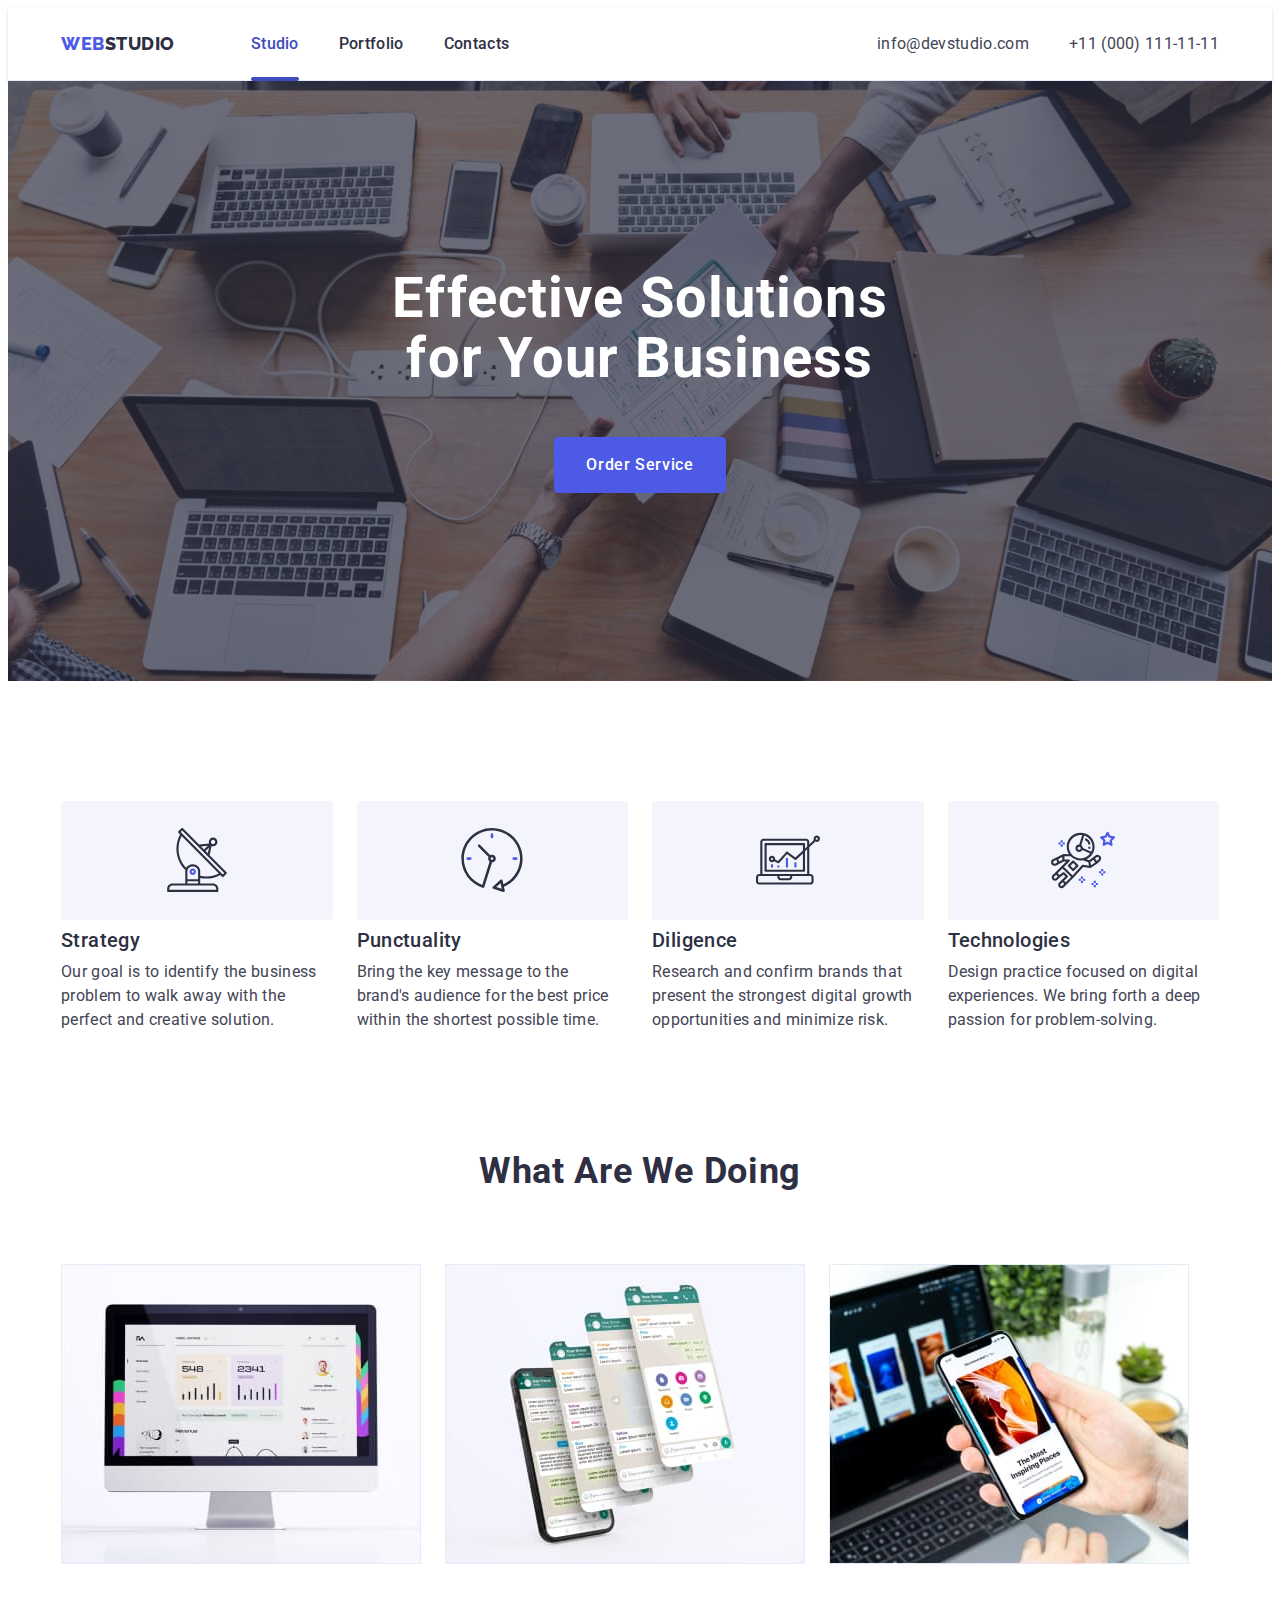
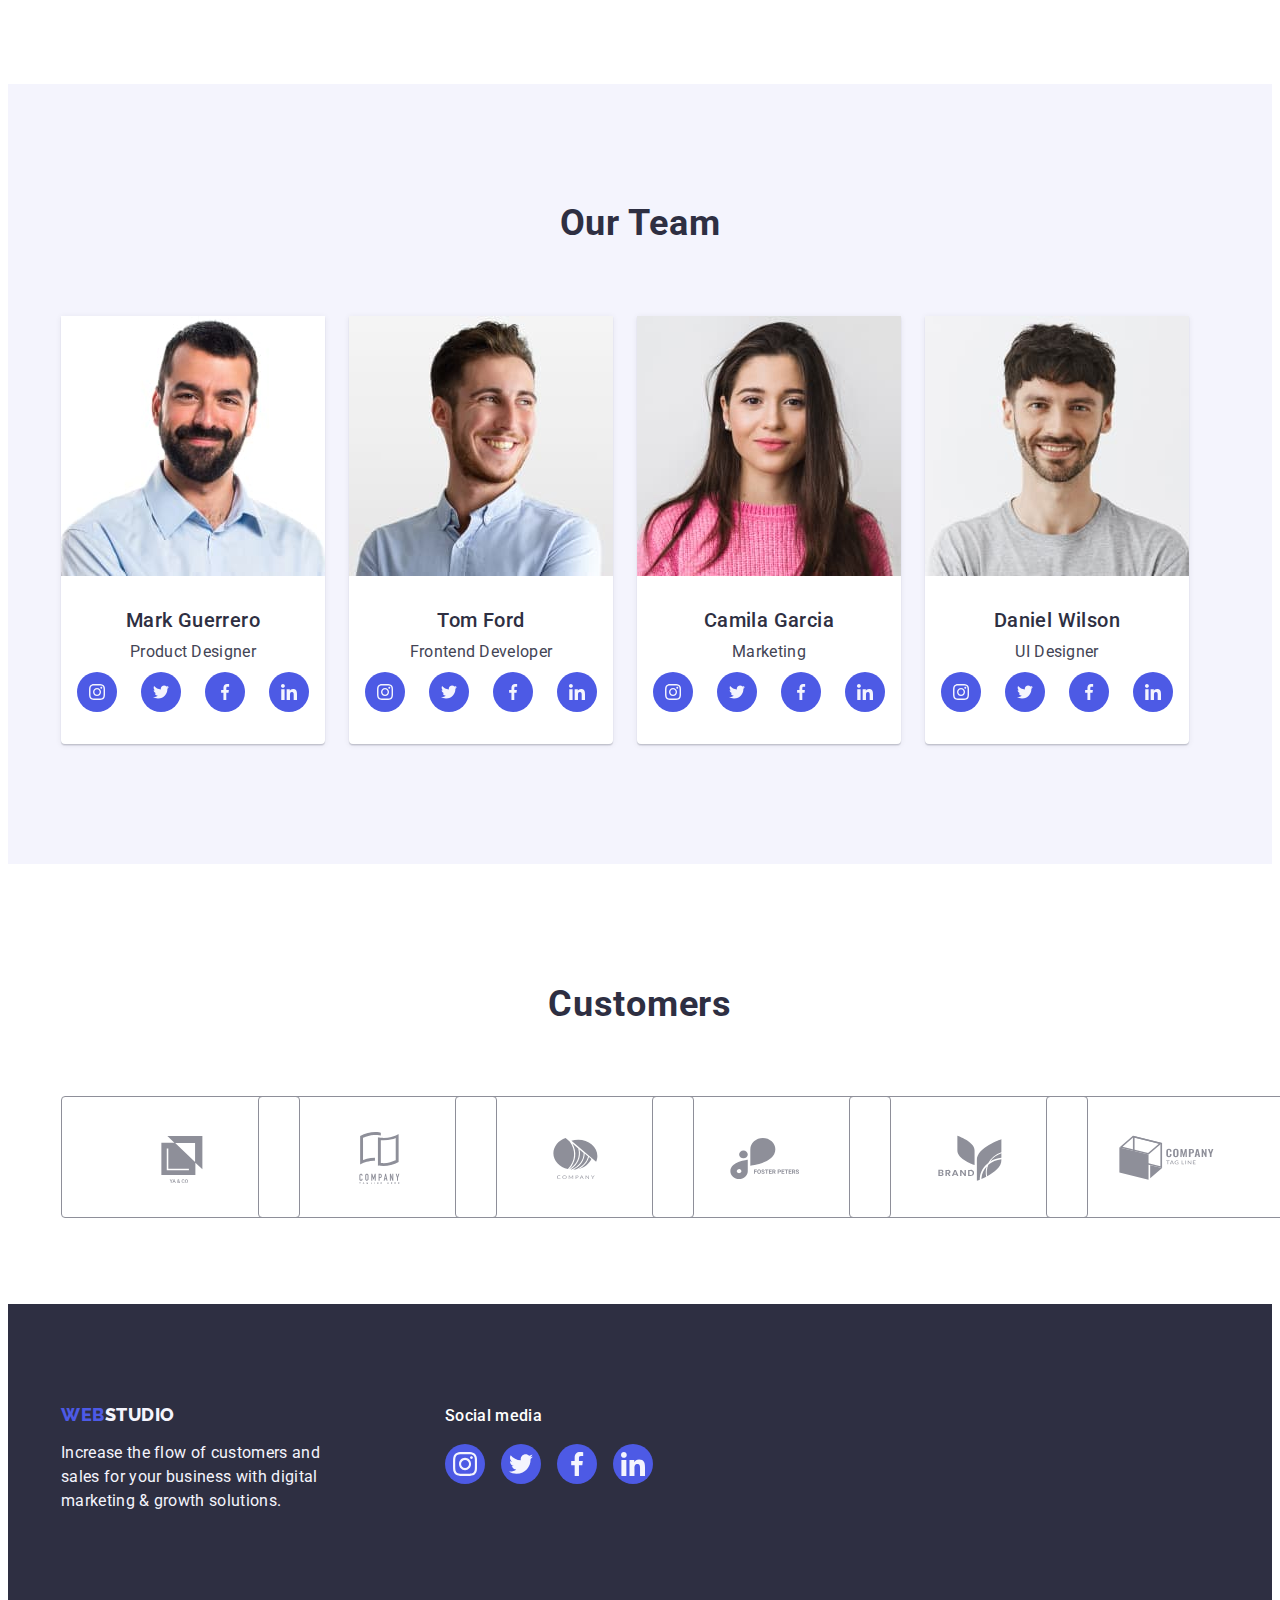
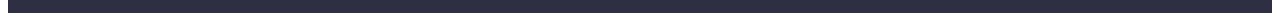
==== index.html @ fe05a77e "Initial commit" ====
<!DOCTYPE html>
<html lang="en">
  <head>
    <meta charset="UTF-8" />
    <meta http-equiv="X-UA-Compatible" content="IE=edge" />
    <meta name="viewport" content="width=device-width, initial-scale=1.0" />
    <title>WebStudio</title>
    <link rel="preconnect" href="https://fonts.googleapis.com" />
    <link rel="preconnect" href="https://fonts.gstatic.com" crossorigin />
    <link
      href="https://fonts.googleapis.com/css2?family=Raleway:wght@800&family=Roboto:wght@400;500;700;900&display=swap"
      rel="stylesheet"
    />
    <link
      rel="stylesheet"
      href="https://cdnjs.cloudflare.com/ajax/libs/modern-normalize/1.0.0/modern-normalize.min.css"
      integrity="sha512-ISS7cAi1PEhQ8jnbJpJZMd29NlhNj4AWYyLOSp2CE/CsHxTCu+r+t0D2yoJudVrd0/8fTVPUVDzY5Tvli75u/g=="
      crossorigin="anonymous"
    />
    <link rel="stylesheet" href="./css/styles.css" />
  </head>
  <body>
    <header class="header">
      <div class="header-nav container">
        <nav class="site-nav">
          <a href="./index.html" class="logo-header link">
            Web<span class="logo-tip">Studio</span>
          </a>
          <ul class="list-nav list">
            <li class="list-item">
              <a class="nav link active-link" href="./index.html">Studio</a>
            </li>
            <li class="list-item">
              <a class="nav link" href="./portfolio.html">Portfolio</a>
            </li>
            <li class="list-item">
              <a class="nav link" href="">Contacts</a>
            </li>
          </ul>
        </nav>
        <address class="address">
          <ul class="address-list list">
            <li class="address-item">
              <a class="address-contact link" href="mailto:info@devstudio.com">
                info@devstudio.com
              </a>
            </li>
            <li class="address-item">
              <a class="address-contact link" href="tel:+110001111111">
                +11 (000) 111-11-11
              </a>
            </li>
          </ul>
        </address>
      </div>
    </header>
    <main>
      <section class="section-main">
        <div class="backdrop is-hidden" data-modal>
          <div class="modal">
            <button type="button" class="modal-close button" data-modal-close>
              <svg class="close-picture" width="8" height="8">
                <use
                  href="./images/symbol-defs.svg#icon-close-black-18dp-2-1"
                ></use>
              </svg>
            </button>
          </div>
        </div>
        <div class="overlay">
          <div class="title-container container">
            <h1 class="title">Effective Solutions for Your Business</h1>
            <button class="button-order" type="button" data-modal-open>
              Order Service
            </button>
          </div>
        </div>
      </section>
      <section class="qualities-section">
        <div class="qualities-container container">
          <h2 class="visually-hidden">Our qualities</h2>
          <ul class="list-qualities list">
            <li class="qualities-item">
              <div class="qualities-picture">
                <svg class="qualities-icon" width="64" height="64">
                  <use href="./images/icons.svg.svg#icon-antenna-1"></use>
                </svg>
              </div>
              <h3 class="qualities-title">Strategy</h3>
              <p class="qualities-text">
                Our goal is to identify the business problem to walk away with
                the perfect and creative solution.
              </p>
            </li>
            <li class="qualities-item">
              <div class="qualities-picture">
                <svg class="qualities-icon" width="64" height="64">
                  <use href="./images/icons.svg.svg#icon-clock-1"></use>
                </svg>
              </div>
              <h3 class="qualities-title">Punctuality</h3>
              <p class="qualities-text">
                Bring the key message to the brand's audience for the best price
                within the shortest possible time.
              </p>
            </li>
            <li class="qualities-item">
              <div class="qualities-picture">
                <svg class="qualities-icon" width="64" height="64">
                  <use href="./images/icons.svg.svg#icon-diagram-1"></use>
                </svg>
              </div>
              <h3 class="qualities-title">Diligence</h3>
              <p class="qualities-text">
                Research and confirm brands that present the strongest digital
                growth opportunities and minimize risk.
              </p>
            </li>
            <li class="qualities-item">
              <div class="qualities-picture">
                <svg class="qualities-icon" width="64" height="64">
                  <use href="./images/icons.svg.svg#icon-astronaut-1"></use>
                </svg>
              </div>
              <h3 class="qualities-title">Technologies</h3>
              <p class="qualities-text">
                Design practice focused on digital experiences. We bring forth a
                deep passion for problem-solving.
              </p>
            </li>
          </ul>
        </div>
      </section>

      <section class="activities">
        <div class="activities-container container">
          <h2 class="title-activities">What are we doing</h2>
          <ul class="list-activities list">
            <li class="activities-item">
              <img
                class="picture-activities"
                src="./images/img1.jpg"
                alt="computer screen"
                width="360"
                height="300"
              />
            </li>
            <li class="activities-item">
              <img
                class="picture-activities"
                src="./images/img2.jpg"
                alt="phone screen"
                width="360"
                height="300"
              />
            </li>
            <li class="activities-item">
              <img
                class="picture-activities"
                src="./images/img3.jpg"
                alt="picture on phone and computer"
                width="360"
                height="300"
              />
            </li>
          </ul>
        </div>
      </section>

      <section class="section-team">
        <div class="team-container container">
          <h2 class="title-team">Our Team</h2>
          <ul class="team-list list">
            <li class="team-member">
              <img
                class="team-member-photo"
                src="./images/img.jpg"
                alt="team member photo"
                width="264"
                height="260"
              />
              <h3 class="team-member-name">Mark Guerrero</h3>
              <p class="team-member-profession">Product Designer</p>
              <ul class="social-network-list list">
                <li class="social-network-item">
                  <a class="social-network-link link" href="">
                    <svg class="social-network-icon" width="16" height="16">
                      <use href="./images/icons.svg.svg#icon-instagram-2"></use>
                    </svg>
                  </a>
                </li>
                <li class="social-network-item">
                  <a class="social-network-link link" href="">
                    <svg class="social-network-icon" width="16" height="16">
                      <use href="./images/icons.svg.svg#icon-twitter-1"></use>
                    </svg>
                  </a>
                </li>
                <li class="social-network-item">
                  <a class="social-network-link link" href="">
                    <svg class="social-network-icon" width="16" height="16">
                      <use href="./images/icons.svg.svg#icon-facebook-1"></use>
                    </svg>
                  </a>
                </li>
                <li class="social-network-item">
                  <a class="social-network-link link" href="">
                    <svg class="social-network-icon" width="16" height="16">
                      <use href="./images/icons.svg.svg#icon-linkedin-1"></use>
                    </svg>
                  </a>
                </li>
              </ul>
            </li>
            <li class="team-member">
              <img
                class="team-member-photo"
                src="./images/imgn.jpg"
                alt="team member photo2"
                width="264"
                height="260"
              />
              <h3 class="team-member-name">Tom Ford</h3>
              <p class="team-member-profession">Frontend Developer</p>
              <ul class="social-network-list list">
                <li class="social-network-item">
                  <a class="social-network-link link" href="">
                    <svg class="social-network-icon" width="16" height="16">
                      <use href="./images/icons.svg.svg#icon-instagram-2"></use>
                    </svg>
                  </a>
                </li>
                <li class="social-network-item">
                  <a class="social-network-link link" href="">
                    <svg class="social-network-icon" width="16" height="16">
                      <use href="./images/icons.svg.svg#icon-twitter-1"></use>
                    </svg>
                  </a>
                </li>
                <li class="social-network-item">
                  <a class="social-network-link link" href="">
                    <svg class="social-network-icon" width="16" height="16">
                      <use href="./images/icons.svg.svg#icon-facebook-1"></use>
                    </svg>
                  </a>
                </li>
                <li class="social-network-item">
                  <a class="social-network-link link" href="">
                    <svg class="social-network-icon" width="16" height="16">
                      <use href="./images/icons.svg.svg#icon-linkedin-1"></use>
                    </svg>
                  </a>
                </li>
              </ul>
            </li>
            <li class="team-member">
              <img
                class="team-member-photo"
                src="./images/imgk.jpg"
                alt="team member photo3"
                width="264"
                height="260"
              />
              <h3 class="team-member-name">Camila Garcia</h3>
              <p class="team-member-profession">Marketing</p>
              <ul class="social-network-list list">
                <li class="social-network-item">
                  <a class="social-network-link link" href="">
                    <svg class="social-network-icon" width="16" height="16">
                      <use href="./images/icons.svg.svg#icon-instagram-2"></use>
                    </svg>
                  </a>
                </li>
                <li class="social-network-item">
                  <a class="social-network-link link" href="">
                    <svg class="social-network-icon" width="16" height="16">
                      <use href="./images/icons.svg.svg#icon-twitter-1"></use>
                    </svg>
                  </a>
                </li>
                <li class="social-network-item">
                  <a class="social-network-link link" href="">
                    <svg class="social-network-icon" width="16" height="16">
                      <use href="./images/icons.svg.svg#icon-facebook-1"></use>
                    </svg>
                  </a>
                </li>
                <li class="social-network-item">
                  <a class="social-network-link link" href="">
                    <svg class="social-network-icon" width="16" height="16">
                      <use href="./images/icons.svg.svg#icon-linkedin-1"></use>
                    </svg>
                  </a>
                </li>
              </ul>
            </li>
            <li class="team-member">
              <img
                class="team-member-photo"
                src="./images/imgj.jpg"
                alt="team member photo4"
                width="264"
                height="260"
              />
              <h3 class="team-member-name">Daniel Wilson</h3>
              <p class="team-member-profession">UI Designer</p>
              <ul class="social-network-list list">
                <li class="social-network-item">
                  <a class="social-network-link link" href="">
                    <svg class="social-network-icon" width="16" height="16">
                      <use href="./images/icons.svg.svg#icon-instagram-2"></use>
                    </svg>
                  </a>
                </li>
                <li class="social-network-item">
                  <a class="social-network-link link" href="">
                    <svg class="social-network-icon" width="16" height="16">
                      <use href="./images/icons.svg.svg#icon-twitter-1"></use>
                    </svg>
                  </a>
                </li>
                <li class="social-network-item">
                  <a class="social-network-link link" href="">
                    <svg class="social-network-icon" width="16" height="16">
                      <use href="./images/icons.svg.svg#icon-facebook-1"></use>
                    </svg>
                  </a>
                </li>
                <li class="social-network-item">
                  <a class="social-network-link link" href="">
                    <svg class="social-network-icon" width="16" height="16">
                      <use href="./images/icons.svg.svg#icon-linkedin-1"></use>
                    </svg>
                  </a>
                </li>
              </ul>
            </li>
          </ul>
        </div>
      </section>
      <section class="customers">
        <div class="container">
          <h2 class="title-customers">Customers</h2>
          <ul class="customers-list list">
            <li class="customers-item">
              <a class="customers-link link" href="">
                <svg class="customers-icon" width="104" height="56">
                  <use href="./images/icons.svg.svg#icon-company1"></use>
                </svg>
              </a>
            </li>
            <li class="customers-item">
              <a class="customers-link link" href="">
                <svg class="customers-icon" width="104" height="56">
                  <use href="./images/icons.svg.svg#icon-company2"></use>
                </svg>
              </a>
            </li>
            <li class="customers-item">
              <a class="customers-link link" href="">
                <svg class="customers-icon" width="104" height="56">
                  <use href="./images/icons.svg.svg#icon-company3"></use>
                </svg>
              </a>
            </li>
            <li class="customers-item">
              <a class="customers-link link" href="">
                <svg class="customers-icon" width="104" height="56">
                  <use href="./images/icons.svg.svg#icon-company4"></use>
                </svg>
              </a>
            </li>
            <li class="customers-item">
              <a class="customers-link link" href="">
                <svg class="customers-icon" width="104" height="56">
                  <use href="./images/icons.svg.svg#icon-company5"></use>
                </svg>
              </a>
            </li>
            <li class="customers-item">
              <a class="customers-link link" href="">
                <svg class="customers-icon" width="104" height="56">
                  <use href="./images/icons.svg.svg#icon-company6"></use>
                </svg>
              </a>
            </li>
          </ul>
        </div>
      </section>
    </main>

    <footer class="footer">
      <div class="footer-container container">
        <div class="footer-logo">
          <a href="./index.html" class="logo-mfooter link">
            Web<span class="logo-footer">Studio</span>
          </a>
          <p class="footer-text">
            Increase the flow of customers and sales for your business with
            digital marketing & growth solutions.
          </p>
        </div>
        <div class="soc-net-footer">
          <p class="title-footer">Social media</p>
          <ul class="footer-list list">
            <li class="footer-item">
              <a class="footer-link link" href="">
                <svg class="footer-icon" width="24" height="24">
                  <use href="./images/icons.svg.svg#icon-instagram-2"></use>
                </svg>
              </a>
            </li>
            <li class="footer-item">
              <a class="footer-link link" href="">
                <svg class="footer-icon" width="24" height="24">
                  <use href="./images/icons.svg.svg#icon-twitter-1"></use>
                </svg>
              </a>
            </li>
            <li class="footer-item">
              <a class="footer-link link" href="">
                <svg class="footer-icon" width="24" height="24">
                  <use href="./images/icons.svg.svg#icon-facebook-1"></use>
                </svg>
              </a>
            </li>
            <li class="footer-item">
              <a class="footer-link link" href="">
                <svg class="footer-icon" width="24" height="24">
                  <use href="./images/icons.svg.svg#icon-linkedin-1"></use>
                </svg>
              </a>
            </li>
          </ul>
        </div>
      </div>
    </footer>
    <script src="./modal.js"></script>
  </body>
</html>
---- css/styles.css ----
:root {
  --color-body: #434455;
  --brand-color: #ffffff;
  --color-logo: #4d5ae5;
  --color-text: #2e2f42;
  --color-contacts: #434455;
  --color-btn: #f4f4fd;
}
body {
  font-family: "Roboto", sans-serif;
  background-color: var(--brand-color);
  color: var(--color-body);
}

h1,
h2,
h3,
h4,
h5,
h6,
p {
  margin: 0;
}

ul {
  margin: 0;
  padding: 0;
}

.list {
  list-style: none;
}

.link {
  text-decoration: none;
}

.item {
  list-style: none;
  text-decoration: none;
}

img {
  display: block;
  max-width: 100%;
  height: auto;
}

button {
  cursor: pointer;
  border: none;
}

.container {
  max-width: 1158px;
  padding: 0 15px;
  margin: 0 auto;
}

.visually-hidden {
  position: absolute;
  width: 1px;
  height: 1px;
  margin: -1px;
  border: 0;
  padding: 0;

  white-space: nowrap;
  clip-path: inset(100%);
  clip: rect(0 0 0 0);
  overflow: hidden;
}

/* header */

header {
  border-bottom: 1px solid #e7e9fc;
  background: #ffffff;
  box-shadow: 0px 2px 1px rgba(46, 47, 66, 0.08),
    0px 1px 1px rgba(46, 47, 66, 0.16), 0px 1px 6px rgba(46, 47, 66, 0.08);
}

.header-nav {
  display: flex;
  align-items: center;
}
.site-nav {
  display: flex;
}

/* logo */
.logo-header {
  font-family: "Raleway", sans-serif;
  font-style: normal;
  font-weight: 800;
  font-size: 18px;
  line-height: 1.33;
  letter-spacing: 0.03em;
  text-transform: uppercase;
  color: var(--color-logo);
  padding: 24px 0;
  margin-right: 76px;
}

.logo-tip {
  color: var(--color-text);
}

/* navigation */

.list-nav .link {
  font-weight: 500;
  font-size: 16px;
  line-height: 1.5;
  letter-spacing: 0.02em;
}
.list-nav {
  display: flex;
  gap: 40px;
  transition: color 2500ms cubic-bezier(0.4, 0, 0.2, 1);
}

.list-nav .link {
  display: block;
  color: var(--color-text);
  padding-top: 24px;
  padding-bottom: 24px;
  position: relative;
  transition: color 250ms cubic-bezier(0.4, 0, 0.2, 1);
}

.list-nav .active-link {
  color: #404bbf;
}

.active-link::after {
  content: "";
  width: 100%;
  height: 4px;
  background-color: #404bbf;
  display: block;
  position: absolute;
  bottom: -1px;
  border-radius: 2px;
}

/* address */

.address-list {
  display: flex;
  gap: 0 40px;
}

.list-nav .link:hover,
.list-nav .link:focus {
  color: #404bbf;
}

.address-list .link:hover,
.address-list .link:focus {
  color: #404bbf;
}

.address {
  font-style: normal;
  margin-left: auto;
}

.address-contact {
  padding-top: 24px;
  padding-bottom: 24px;
}

.address-list .link {
  display: block;
  line-height: 1.5;
  letter-spacing: 0.02em;
  font-style: normal;
  font-weight: 400;
  font-size: 16px;
  color: var(--color-contacts);
  transition: color 250ms cubic-bezier(0.4, 0, 0.2, 1);
}

/* first section */

.section-main {
  max-width: 1400px;
  background-image: linear-gradient(
      to right,
      rgba(46, 47, 66, 0.7),
      rgba(46, 47, 66, 0.7)
    ),
    url(../images/people-office\ 1.jpg);
  background-size: cover;
  margin: 0 auto;
  background-repeat: no-repeat;
  background-position: center;
  background-color: var(--color-text);
  text-align: center;
  padding-top: 188px;
  padding-bottom: 188px;
}

.section-main .title {
  font-weight: 700;
  font-size: 56px;
  font-family: "Roboto", sans-serif;
  line-height: 1.07;
  text-align: center;
  letter-spacing: 0.02em;
  color: var(--brand-color);
  margin-bottom: 48px;
  width: 496px;
  margin-left: auto;
  margin-right: auto;
}
.button-order {
  background-color: var(--color-logo);
  font-family: "Roboto", sans-serif;
  font-style: normal;
  font-weight: 500;
  font-size: 16px;
  line-height: 1.5;
  letter-spacing: 0.04em;
  color: var(--brand-color);
  cursor: pointer;

  padding: 16px 32px;
  border-radius: 4px;
  transition: background-color 250ms cubic-bezier(0.4, 0, 0.2, 1);
}

.button-order:hover,
.button-order:focus {
  background-color: #404bbf;
}

/* second section */

.qualities-section {
  padding-top: 120px;
  padding-bottom: 120px;
  margin-left: auto;
  margin-right: auto;
}

.list-qualities {
  display: flex;
  justify-content: center;
  column-gap: 24px;
}

.qualities-item {
  color: var(--color-text);
  font-weight: 500;
  font-size: 20px;
  line-height: 1.2;
  flex-basis: calc((100% - 72px) / 4);
}

.qualities-picture {
  height: 119px;
  margin-bottom: 8px;
  background-color: #f4f4fd;
  border-radius: 4px;
  display: flex;
  align-items: center;
  justify-content: center;
}

.qualities-item .qualities-title {
  letter-spacing: 0.02em;
  color: var(--color-text);
  margin-bottom: 8px;
  font-weight: 500;
  font-size: 20px;
  line-height: 1.2;
}

.qualities-item .qualities-text {
  line-height: 1.5;
  font-family: "Roboto";
  font-style: normal;
  font-weight: 400;
  font-size: 16px;
  max-width: 264px;
  letter-spacing: 0.02em;
  color: var(--color-body);
}

/* third section */

.activities {
  padding-bottom: 120px;
}

.activities .title-activities {
  font-weight: 700;
  font-size: 36px;
  line-height: 1.11;
  text-align: center;
  letter-spacing: 0.02em;
  text-transform: capitalize;
  color: var(--color-text);
  margin-bottom: 72px;
}

.list-activities {
  display: flex;
  flex-direction: row;
  gap: 24px;
  align-items: flex-start;
}

/* fourth section */

.team-list {
  display: flex;
  flex-direction: row;
  gap: 24px;
  align-items: flex-start;
  padding: 0;
}

.section-team {
  background-color: #f4f4fd;
  padding-bottom: 120px;
  padding-top: 120px;
}
.section-team .title-team {
  font-size: 36px;
  line-height: 1.11;
  text-align: center;
  letter-spacing: 0.02em;
  text-transform: capitalize;
  color: var(--color-text);
  margin-bottom: 72px;
}

.team-member {
  background-color: #ffffff;
  padding-bottom: 32px;
  border-radius: 0px 0px 4px 4px;
  box-shadow: 0px 1px 6px rgba(46, 47, 66, 0.08),
    0px 1px 1px rgba(46, 47, 66, 0.16), 0px 2px 1px rgba(46, 47, 66, 0.08);
}

.team-member .team-member-name {
  font-weight: 500;
  font-size: 20px;
  line-height: 1.2;
  letter-spacing: 0.02em;
  color: var(--color-text);
  margin-top: 32px;
  text-align: center;
}
.team-member .team-member-profession {
  line-height: 1.5;
  letter-spacing: 0.02em;
  color: var(--color-contacts);
  margin-top: 8px;
  margin-bottom: 8px;
  text-align: center;
}

.social-network-list {
  display: flex;
  justify-content: center;
  gap: 24px;
}

.social-network-item {
  width: 40px;
  height: 40px;
}

.social-network-link {
  width: 100%;
  height: 100%;
  border-radius: 50%;
  background-color: #4d5ae5;
  display: flex;
  align-items: center;
  justify-content: center;
  transition: background-color 250ms cubic-bezier(0.4, 0, 0.2, 1);
}

.social-network-link:hover {
  background: #404bbf;
}

.social-network-link:focus {
  background: #404bbf;
}

.social-network-icon {
  fill: #f4f4fd;
}

/* section customers */

.customers {
  padding-top: 120px;
  padding-bottom: 120px;
}

.title-customers {
  font-family: "Roboto";
  font-style: normal;
  font-weight: 700;
  font-size: 36px;
  line-height: 40px;
  text-align: center;
  letter-spacing: 0.02em;
  text-transform: capitalize;
  color: var(--color-text);
  margin-bottom: 72px;
}

.customers-list {
  display: flex;
  align-items: center;
  justify-content: center;
  gap: 24px;
}

.customers-item {
  width: calc((100% - 120px) / 6);
  height: 88px;
}

.customers-icon {
  fill: #8e8f99;
  display: block;
  transition: fill 250ms cubic-bezier(0.4, 0, 0.2, 1);
}

.customers-link {
  width: 100%;
  height: 100%;
  display: flex;
  justify-content: center;
  align-items: center;
  border: 1px solid #8e8f99;
  border-radius: 4px;
  padding: 16px 32px;
  transition: border-color 250ms cubic-bezier(0.4, 0, 0.2, 1);
}

.customers-link:hover {
  border-color: #404bbf;
}

.customers-link:focus {
  border-color: #404bbf;
}

.customers-link:hover .customers-icon {
  fill: #404bbf;
}

.customers-link:focus .customers-icon {
  fill: #404bbf;
}

/* footer */

.footer-container {
  display: flex;
  justify-content: left;
  align-items: baseline;
  gap: 120px;
}

.footer-logo {
  display: flex;
  flex-direction: column;
}

.footer {
  background-color: var(--color-text);
  padding-top: 100px;
  padding-bottom: 100px;
}

.footer-text {
  font-family: "Roboto";
  font-style: normal;
  font-size: 16px;
  font-weight: 400;
  line-height: 1.5;
  letter-spacing: 0.02em;
  max-width: 264px;
  margin-top: 16px;
  color: var(--color-btn);
}

.logo-footer {
  color: #f4f4fd;
}

.logo-mfooter {
  max-width: 44px;
  font-family: "Raleway";
  font-style: normal;
  font-weight: 800;
  font-size: 18px;
  line-height: 21px;
  letter-spacing: 0.03em;
  text-transform: uppercase;
  color: #4d5ae5;
}

.title-footer {
  font-family: "Roboto";
  font-style: normal;
  font-weight: 500;
  font-size: 16px;
  line-height: 24px;
  letter-spacing: 0.02em;
  color: #ffffff;
  margin-bottom: 16px;
  margin-right: auto;
}

.footer-list {
  display: flex;
  justify-content: left;
  gap: 16px;
}

.footer-link {
  width: 100%;
  height: 100%;
  border-radius: 50%;
  background-color: #4d5ae5;
  display: flex;
  align-items: center;
  justify-content: center;
  transition: background-color 250ms cubic-bezier(0.4, 0, 0.2, 1);
}

.footer-link:hover {
  background: #31d0aa;
}

.footer-link:focus {
  background: #31d0aa;
}

.footer-item {
  width: 40px;
  height: 40px;
}

.footer-icon {
  fill: #f4f4fd;
}

/* portfolio */

.portfolio-section {
  padding-top: 96px;
  padding-bottom: 120px;
}

.button-filt {
  font-family: inherit;
  font-weight: 500;
  font-size: 16px;
  line-height: 1.5;
  letter-spacing: 0.04em;
  color: #4d5ae5;
  background-color: #f4f4fd;
  cursor: pointer;
  border: 1px solid #e7e9fc;
  border-radius: 4px;
  transition: background-color 250ms cubic-bezier(0.4, 0, 0.2, 1),
    color 250ms cubic-bezier(0.4, 0, 0.2, 1),
    box-shadow 250ms cubic-bezier(0.4, 0, 0.2, 1),
    border-radius 250ms cubic-bezier(0.4, 0, 0.2, 1),
    border-color 250ms cubic-bezier(0.4, 0, 0.2, 1);
}

.button-filt:hover,
.button-filt:focus {
  background-color: #404bbf;
  color: #ffffff;
  box-shadow: 0px 3px 1px rgba(0, 0, 0, 0.1), 0px 2px 1px rgba(0, 0, 0, 0.08),
    0px 2px 2px rgba(0, 0, 0, 0.12);
  border-radius: 4px;
  border-color: transparent;
}

.portfolio-item {
  width: calc((100% - 48px) / 3);
}

.picture-link {
  display: block;
  transition: box-shadow 250ms cubic-bezier(0.4, 0, 0.2, 1);
}

.picture-link:hover {
  box-shadow: 0px 1px 6px rgba(46, 47, 66, 0.08),
    0px 1px 1px rgba(46, 47, 66, 0.16), 0px 2px 1px rgba(46, 47, 66, 0.08);
}

.title-portfolio {
  font-weight: 500;
  font-size: 20px;
  line-height: 1.2;
  letter-spacing: 0.02em;
  margin-bottom: 8px;
  color: var(--color-text);
}

.portfolio-text-filter {
  font-size: 16px;
  line-height: 1.5;
  letter-spacing: 0.02em;
  color: var(--color-body);
}

.list-filters {
  display: flex;
  justify-content: center;
  gap: 24px;
  margin-bottom: 72px;
}

.button-filt {
  padding: 12px 24px;
}

.list-portfolio {
  position: relative;
  display: flex;
  flex-wrap: wrap;
  gap: 48px 24px;
}

.portfolio-description {
  border: 1px solid #e7e9fc;
  border-top: none;
  padding: 32px 0;
  padding-left: 16px;
}

.thumb {
  position: relative;
  overflow: hidden;
}

.text-card {
  position: absolute;
  top: 0;
  font-size: 16px;
  line-height: 1.5;
  letter-spacing: 0.02em;
  color: #f4f4fd;
  background-color: #4d5ae5;
  height: 100%;
  width: 100%;
  padding: 40px 32px 0 32px;
  transform: translateY(100%);
  transition: transform 250ms cubic-bezier(0.4, 0, 0.2, 1);
}

.picture-link:hover .text-card,
.picture-link:focus .text-card {
  transform: translateY(0);
}

/* modal */

.backdrop {
  position: fixed;
  top: 0;
  left: 0;
  width: 100%;
  height: 100%;
  background: rgba(46, 47, 66, 0.4);
  opacity: 1;
  transition: opacity 250ms cubic-bezier(0.4, 0, 0.2, 1),
    visibility 250ms cubic-bezier(0.4, 0, 0.2, 1);
}

.backdrop.is-hidden {
  opacity: 0;
  pointer-events: none;
  visibility: hidden;
}

.backdrop.is-hidden .modal {
  transform: translate(-50%, -50%) scale(0.9);
}

.modal {
  position: absolute;
  top: 50%;
  left: 50%;
  min-width: 408px;
  min-height: 576px;
  background: #fcfcfc;
  box-shadow: 0px 1px 1px rgba(0, 0, 0, 0.14), 0px 1px 3px rgba(0, 0, 0, 0.12),
    0px 2px 1px rgba(0, 0, 0, 0.2);
  border-radius: 4px;
  transform: translate(-50%, -50%) scale(1);
  transition: translate 250ms cubic-bezier(0.4, 0, 0.2, 1);
}

.modal-close {
  display: flex;
  margin-left: auto;
  margin-right: 24px;
  margin-top: 24px;
  border-radius: 50%;
  border: 1px solid rgba(0, 0, 0, 0.1);
  width: 24px;
  height: 24px;
  background-color: #e7e9fc;
  justify-content: center;
  align-items: center;
  transition: background-color 250ms cubic-bezier(0.4, 0, 0.2, 1),
    fill 250ms cubic-bezier(0.4, 0, 0.2, 1);
}

.close-picture {
  width: 24px;
  height: 24px;
}

.modal-close:hover,
.modal-close:focus {
  background-color: #404bbf;
  fill: #ffffff;
}
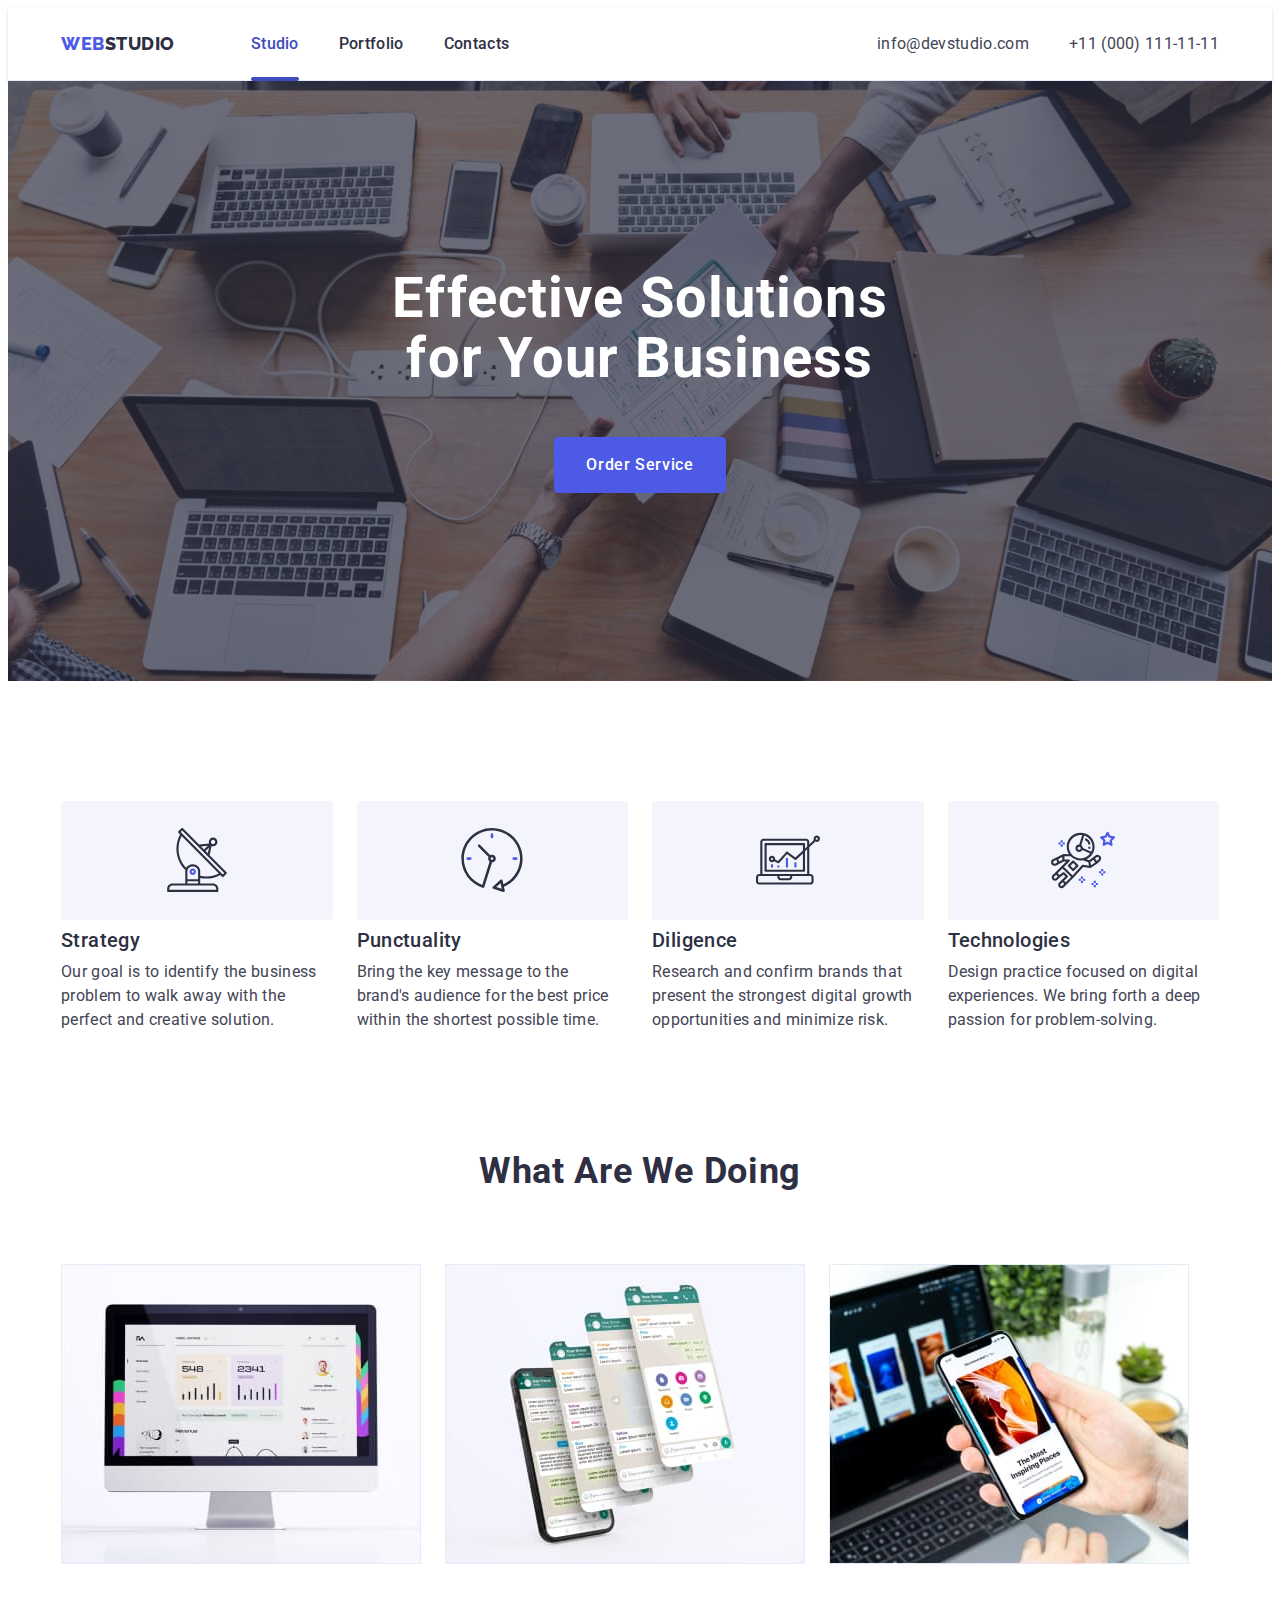
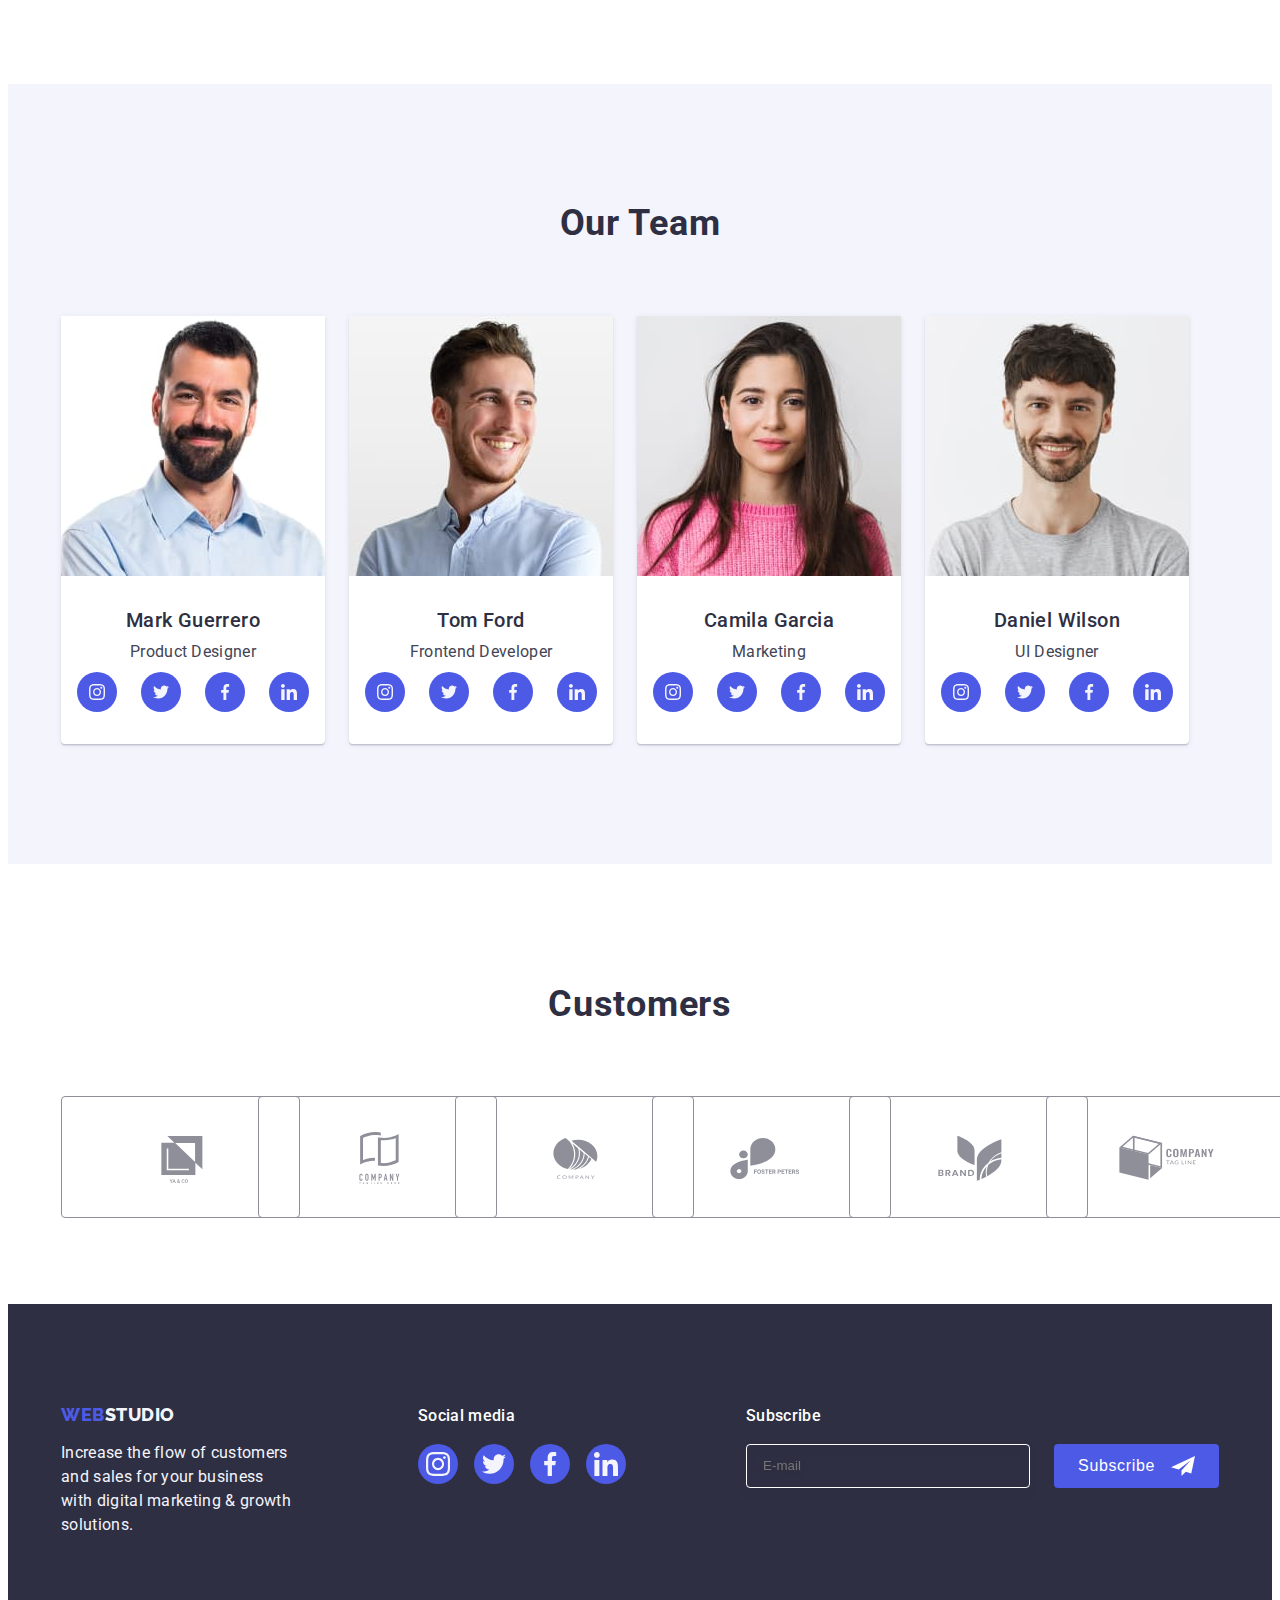
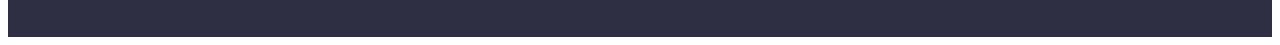
==== commit d3c1ba1a: "footer-form" ====
--- a/index.html
+++ b/index.html
@@ -433,6 +433,28 @@
             </li>
           </ul>
         </div>
+        <form action="" class="subscribe-form">
+          <label for="email"></label>
+          <p class="subscribe-title">Subscribe</p>
+          <div class="subscribe-container">
+            <input
+              id="email"
+              type="email"
+              name="email"
+              placeholder="E-mail"
+              class="subscribe-email"
+              required
+            />
+            <button type="submit" class="subscribe-button">
+              <span class="subscribe-button-text">
+                Subscribe
+                <svg class="email-icon-subscribe" width="24" height="24">
+                  <use href="./images/icons.svg.svg#icon-Frame-3"></use>
+                </svg>
+              </span>
+            </button>
+          </div>
+        </form>
       </div>
     </footer>
     <script src="./modal.js"></script>
--- a/css/styles.css
+++ b/css/styles.css
@@ -558,6 +558,59 @@
   fill: #f4f4fd;
 }
 
+.subscribe-container {
+  display: flex;
+}
+
+.subscribe-title {
+  font-style: normal;
+  font-weight: 500;
+  font-size: 16px;
+  line-height: 1.5;
+  letter-spacing: 0.02em;
+  color: #ffffff;
+  padding-bottom: 16px;
+}
+
+.subscribe-email {
+  background-color: transparent;
+  width: 264px;
+  height: 40px;
+  padding-left: 16px;
+  color: #ffffff;
+  border: 1px solid #ffffff;
+  filter: drop-shadow(0px 4px 4px rgba(0, 0, 0, 0.15));
+  border-radius: 4px;
+  margin-right: 24px;
+}
+
+.subscribe-button {
+  background: #4d5ae5;
+  border-radius: 4px;
+  padding: 8px 24px;
+  border: none;
+  box-shadow: none;
+  transition-property: background-color;
+  transition-duration: 250ms;
+  transition-timing-function: cubic-bezier(0.4, 0, 0.2, 1);
+}
+
+.subscribe-button-text {
+  font-style: normal;
+  font-weight: 500;
+  font-size: 16px;
+  line-height: 24px;
+  display: flex;
+  align-items: center;
+  text-align: center;
+  letter-spacing: 0.04em;
+  color: #ffffff;
+}
+
+.email-icon-subscribe {
+  margin-left: 16px;
+}
+
 /* portfolio */
 
 .portfolio-section {
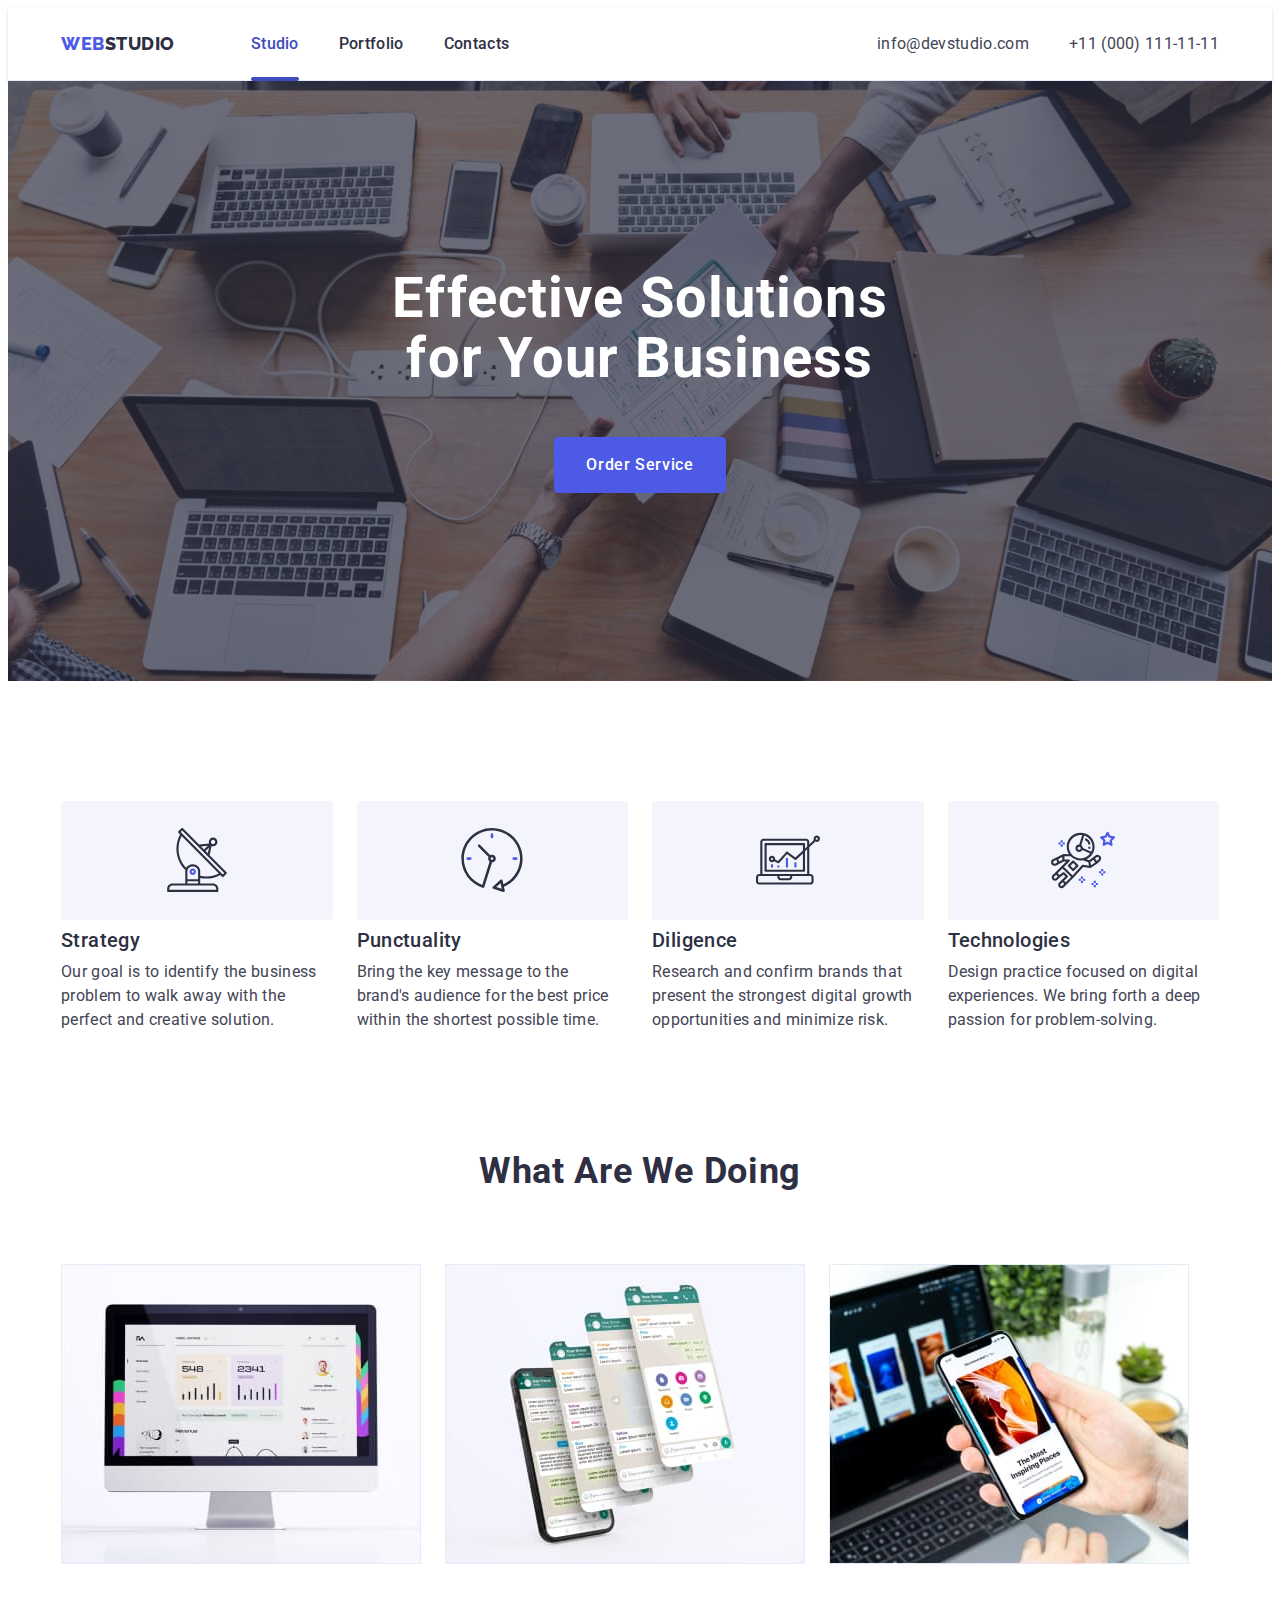
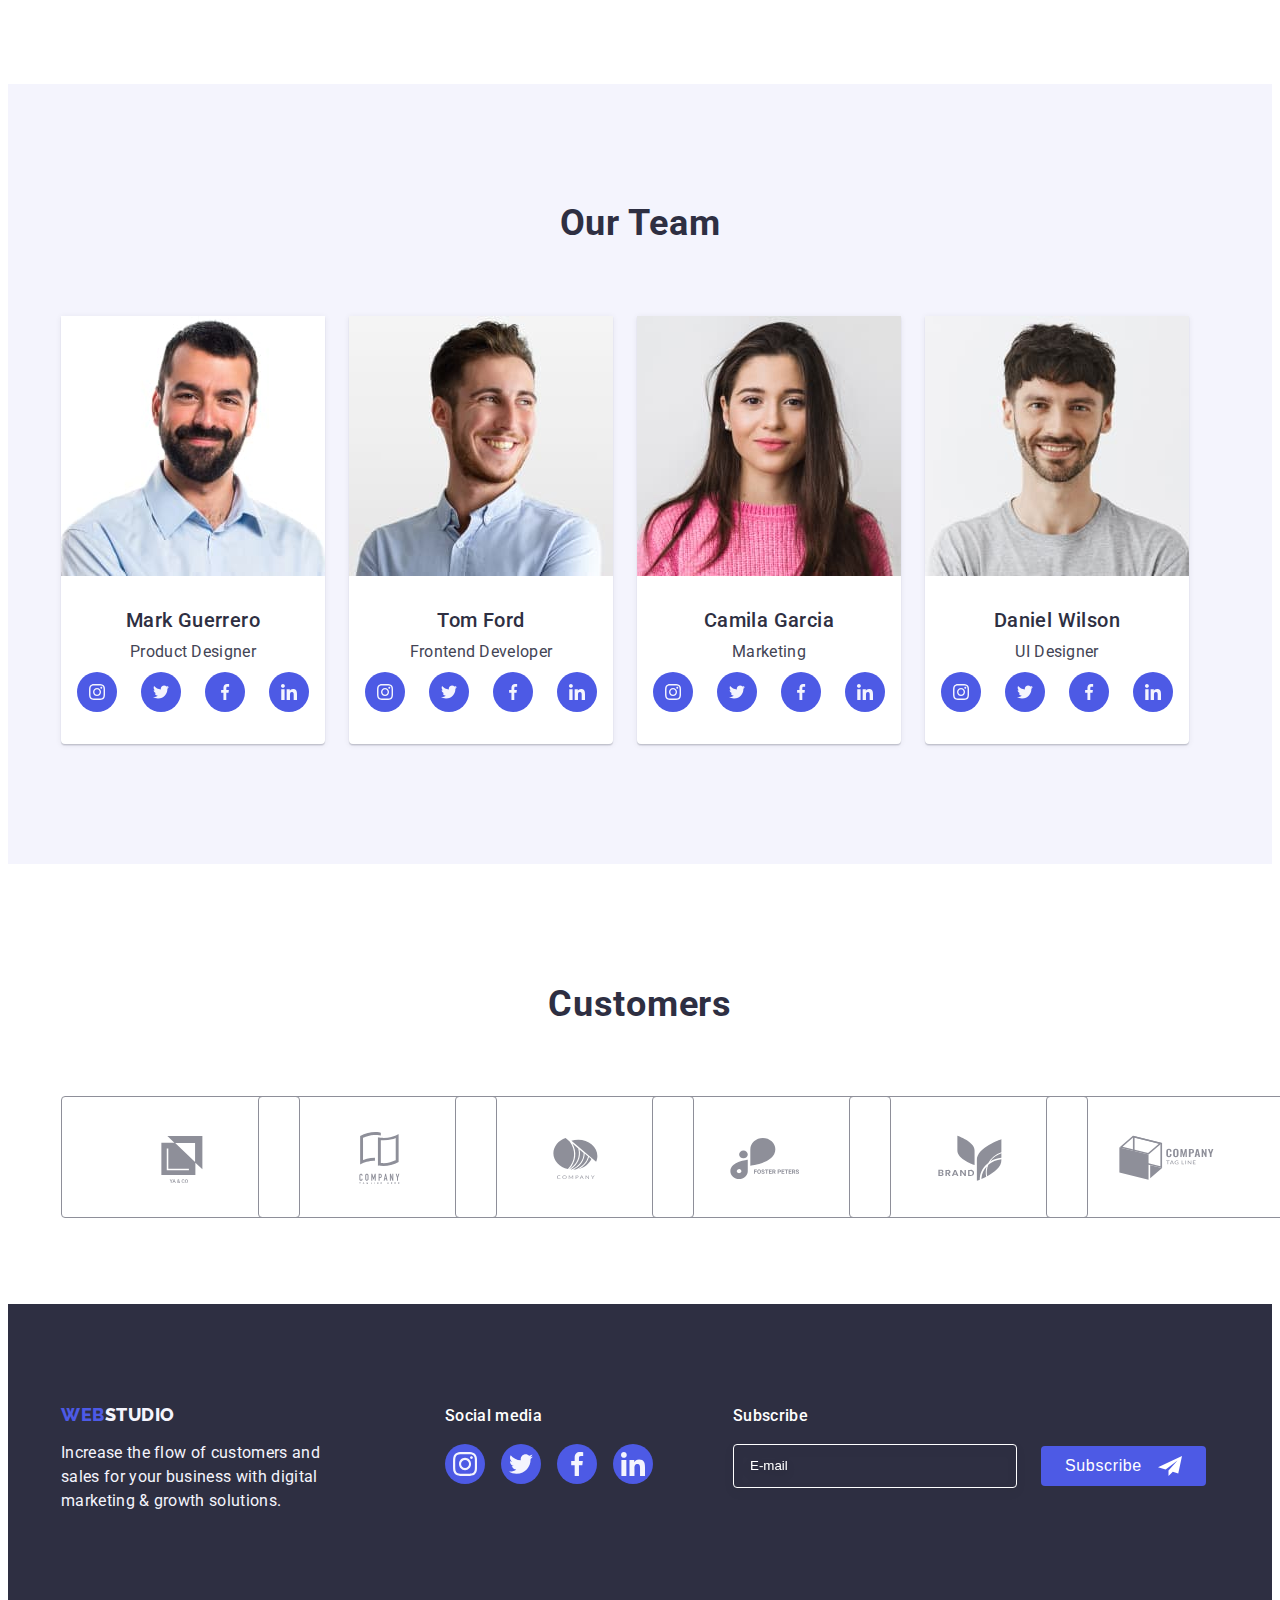
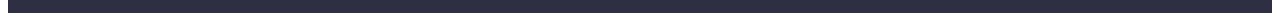
==== commit 08420b14: "lsfvnj" ====
--- a/index.html
+++ b/index.html
@@ -65,6 +65,94 @@
                 ></use>
               </svg>
             </button>
+            <p class="modal-title">
+              Leave your contacts and we will call you back
+            </p>
+            <form class="modal-form" action="#">
+              <label class="modal-label" for="name">
+                <span class="modal-span">Name</span>
+              </label>
+              <div class="input-wrap">
+                <input
+                  type="text"
+                  name="user-name"
+                  id="name"
+                  placeholder=""
+                  class="modal-input"
+                  required
+                />
+                <svg class="modal-icon" width="18" height="24">
+                  <use
+                    href="./images/icons.svg.svg#icon-person-black-18dp-1"
+                  ></use>
+                </svg>
+              </div>
+              <label class="modal-label" for="user-phone">
+                <span class="modal-span">Phone</span>
+              </label>
+              <div class="input-wrap">
+                <input
+                  type="tel"
+                  name="phone"
+                  id="user-phone"
+                  placeholder=""
+                  class="modal-input"
+                  required
+                />
+                <svg class="modal-icon" width="18" height="24">
+                  <use
+                    href="./images/icons.svg.svg#icon-phone-black-18dp-1"
+                  ></use>
+                </svg>
+              </div>
+
+              <label class="modal-label" for="user-email">
+                <span class="modal-span">Email</span>
+              </label>
+              <div class="input-wrap">
+                <input
+                  type="email"
+                  name="email"
+                  id="user-email"
+                  placeholder=""
+                  class="modal-input"
+                  required
+                />
+                <svg class="modal-icon" width="18" height="24">
+                  <use
+                    href="./images/icons.svg.svg#icon-email-black-18dp-1"
+                  ></use>
+                </svg>
+              </div>
+
+              <label class="modal-label" for="user-comment">
+                <span class="modal-span">Comment</span>
+                <textarea
+                  name="comment"
+                  id="user-comment"
+                  rows="5"
+                  placeholder="Text input"
+                  class="modal-input-comment modal-input"
+                ></textarea>
+              </label>
+
+              <div class="modal-field">
+                <span class="custom-checkbox"></span>
+                <label for="privacy" class="label-privacy">
+                  <input
+                    type="checkbox"
+                    name="privacy"
+                    id="privacy"
+                    class="input-check visually-hidden"
+                    value="true"
+                  />
+                  &nbsp; I accept the terms and conditions of the &nbsp;
+                  <a href="" class="link-privacy">Privacy Policy</a>
+                </label>
+              </div>
+
+              <button type="submit" class="send-button">Send</button>
+            </form>
           </div>
         </div>
         <div class="overlay">
@@ -433,10 +521,11 @@
             </li>
           </ul>
         </div>
-        <form action="" class="subscribe-form">
-          <label for="email"></label>
+
+        <div class="subscribe-container">
           <p class="subscribe-title">Subscribe</p>
-          <div class="subscribe-container">
+          <form action="#" class="subscribe-form">
+            <label for="email"></label>
             <input
               id="email"
               type="email"
@@ -446,15 +535,13 @@
               required
             />
             <button type="submit" class="subscribe-button">
-              <span class="subscribe-button-text">
-                Subscribe
-                <svg class="email-icon-subscribe" width="24" height="24">
-                  <use href="./images/icons.svg.svg#icon-Frame-3"></use>
-                </svg>
-              </span>
+              Subscribe
+              <svg class="email-icon-subscribe" width="24" height="24">
+                <use href="./images/icons.svg.svg#icon-Frame-3"></use>
+              </svg>
             </button>
-          </div>
-        </form>
+          </form>
+        </div>
       </div>
     </footer>
     <script src="./modal.js"></script>
--- a/css/styles.css
+++ b/css/styles.css
@@ -558,8 +558,16 @@
   fill: #f4f4fd;
 }
 
+.subscribe-form {
+  display: flex;
+  align-items: center;
+}
+
 .subscribe-container {
   display: flex;
+  flex-direction: column;
+  align-items: center;
+  margin-left: -40px;
 }
 
 .subscribe-title {
@@ -569,7 +577,8 @@
   line-height: 1.5;
   letter-spacing: 0.02em;
   color: #ffffff;
-  padding-bottom: 16px;
+  margin-bottom: 16px;
+  margin-right: auto;
 }
 
 .subscribe-email {
@@ -585,6 +594,15 @@
 }
 
 .subscribe-button {
+  font-style: normal;
+  font-weight: 500;
+  font-size: 16px;
+  line-height: 24px;
+  display: flex;
+  align-items: center;
+  text-align: center;
+  letter-spacing: 0.04em;
+  color: #ffffff;
   background: #4d5ae5;
   border-radius: 4px;
   padding: 8px 24px;
@@ -595,20 +613,17 @@
   transition-timing-function: cubic-bezier(0.4, 0, 0.2, 1);
 }
 
-.subscribe-button-text {
-  font-style: normal;
-  font-weight: 500;
-  font-size: 16px;
-  line-height: 24px;
-  display: flex;
-  align-items: center;
-  text-align: center;
-  letter-spacing: 0.04em;
-  color: #ffffff;
+.subscribe-button:hover,
+.subscribe-button:focus {
+  background-color: #404bbf;
 }
 
 .email-icon-subscribe {
   margin-left: 16px;
+}
+
+.subscribe-email::placeholder {
+  color: #ffffff;
 }
 
 /* portfolio */
@@ -760,15 +775,19 @@
   box-shadow: 0px 1px 1px rgba(0, 0, 0, 0.14), 0px 1px 3px rgba(0, 0, 0, 0.12),
     0px 2px 1px rgba(0, 0, 0, 0.2);
   border-radius: 4px;
+  padding-top: 72px;
+  padding-right: 24px;
+  padding-bottom: 24px;
+  padding-left: 24px;
   transform: translate(-50%, -50%) scale(1);
   transition: translate 250ms cubic-bezier(0.4, 0, 0.2, 1);
 }
 
 .modal-close {
-  display: flex;
-  margin-left: auto;
-  margin-right: 24px;
-  margin-top: 24px;
+  position: absolute;
+  top: 24px;
+  right: 24px;
+  display: flex;
   border-radius: 50%;
   border: 1px solid rgba(0, 0, 0, 0.1);
   width: 24px;
@@ -790,3 +809,128 @@
   background-color: #404bbf;
   fill: #ffffff;
 }
+
+.modal-form {
+  display: flex;
+  flex-direction: column;
+}
+
+.modal-title {
+  font-style: normal;
+  font-weight: 500;
+  font-size: 16px;
+  line-height: 1.5em;
+
+  margin-bottom: 16px;
+
+  text-align: center;
+  letter-spacing: 0.02em;
+
+  color: #2e2f42;
+}
+
+.input-wrap {
+  position: relative;
+  display: flex;
+}
+
+.modal-input {
+  width: 100%;
+  height: 40px;
+  border: 1px solid rgba(46, 47, 66, 0.4);
+  border-radius: 4px;
+  /* margin-bottom: 8px; */
+  padding-left: 38px;
+  outline: transparent;
+}
+
+.modal-input-comment {
+  width: 100%;
+  height: 120px;
+  border: 1px solid rgba(46, 47, 66, 0.4);
+  border-radius: 4px;
+  padding: 8px 16px;
+  outline: transparent;
+  resize: none;
+}
+
+.modal-input-comment::placeholder {
+  font-weight: 400;
+  font-size: 12px;
+  line-height: 1.17;
+  letter-spacing: 0.04em;
+}
+
+.modal-input:focus {
+  border: 1px solid #4d5ae5;
+}
+
+.modal-input:focus + .modal-icon {
+  fill: #4d5ae5;
+}
+
+.modal-span {
+  display: flex;
+  margin-bottom: 4px;
+  margin-top: 8px;
+}
+
+.modal-label {
+  font-weight: 400;
+  font-size: 12px;
+  line-height: 14px;
+  letter-spacing: 0.04em;
+  color: #8e8f99;
+}
+
+.modal-icon {
+  position: absolute;
+  top: 8px;
+  left: 16px;
+}
+
+.modal-field {
+  margin-top: 16px;
+}
+
+.modal-field input[type="checkbox"] {
+  display: none;
+}
+
+.label-privacy {
+  display: inline-block;
+  position: relative;
+  font-size: 12px;
+  line-height: 1.17;
+  letter-spacing: 0.04em;
+  color: #8e8f99;
+  display: flex;
+  cursor: pointer;
+}
+
+.link-privacy {
+  color: #4d5ae5;
+}
+
+.label-privacy span {
+  position: absolute;
+  left: 20px;
+  top: 55px;
+  width: 16px;
+  height: 16px;
+  background: #404bbf;
+  border: 1px solid rgba(46, 47, 66, 0.4);
+  border-radius: 2px;
+}
+
+.send-button {
+  background: #4d5ae5;
+  box-shadow: 0px 4px 4px rgba(0, 0, 0, 0.15);
+  border-radius: 4px;
+  padding: 16px 32px;
+  width: 169px;
+  height: 56px;
+  margin-left: auto;
+  margin-right: auto;
+  color: #ffffff;
+}
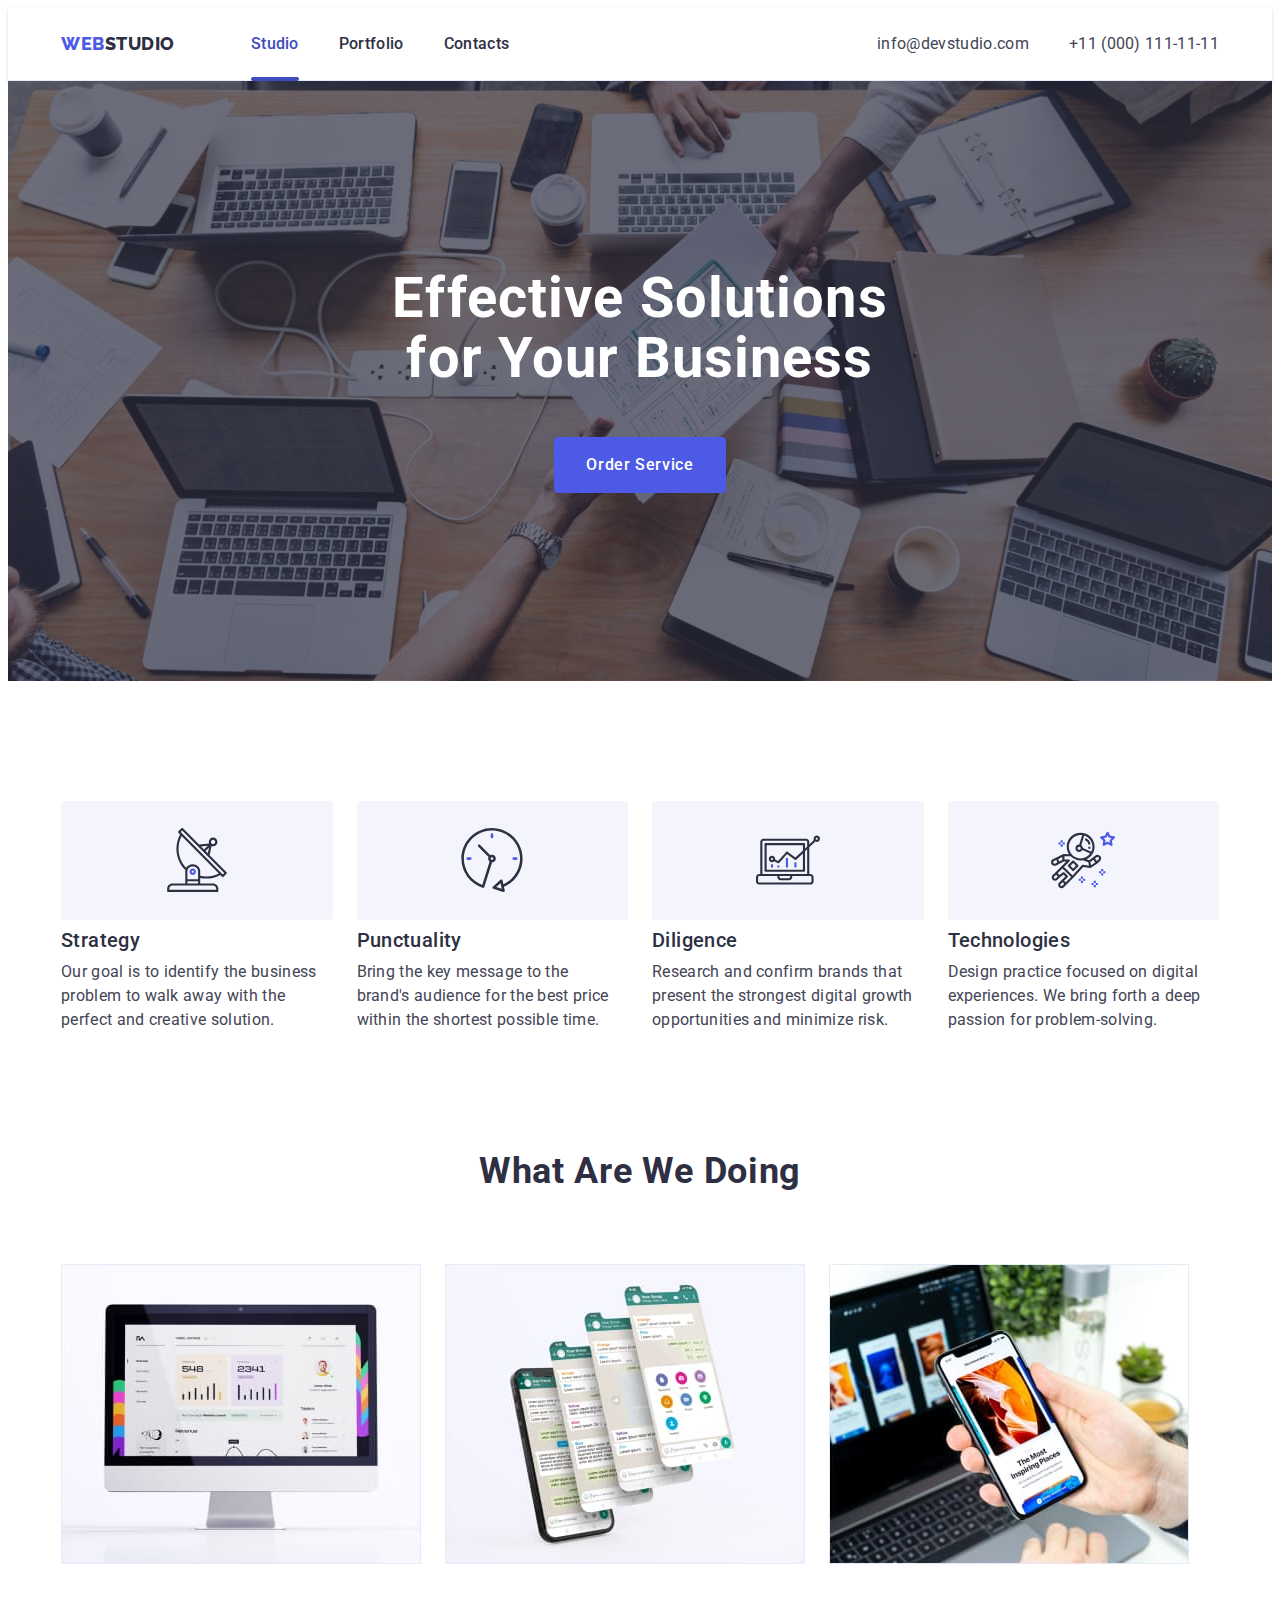
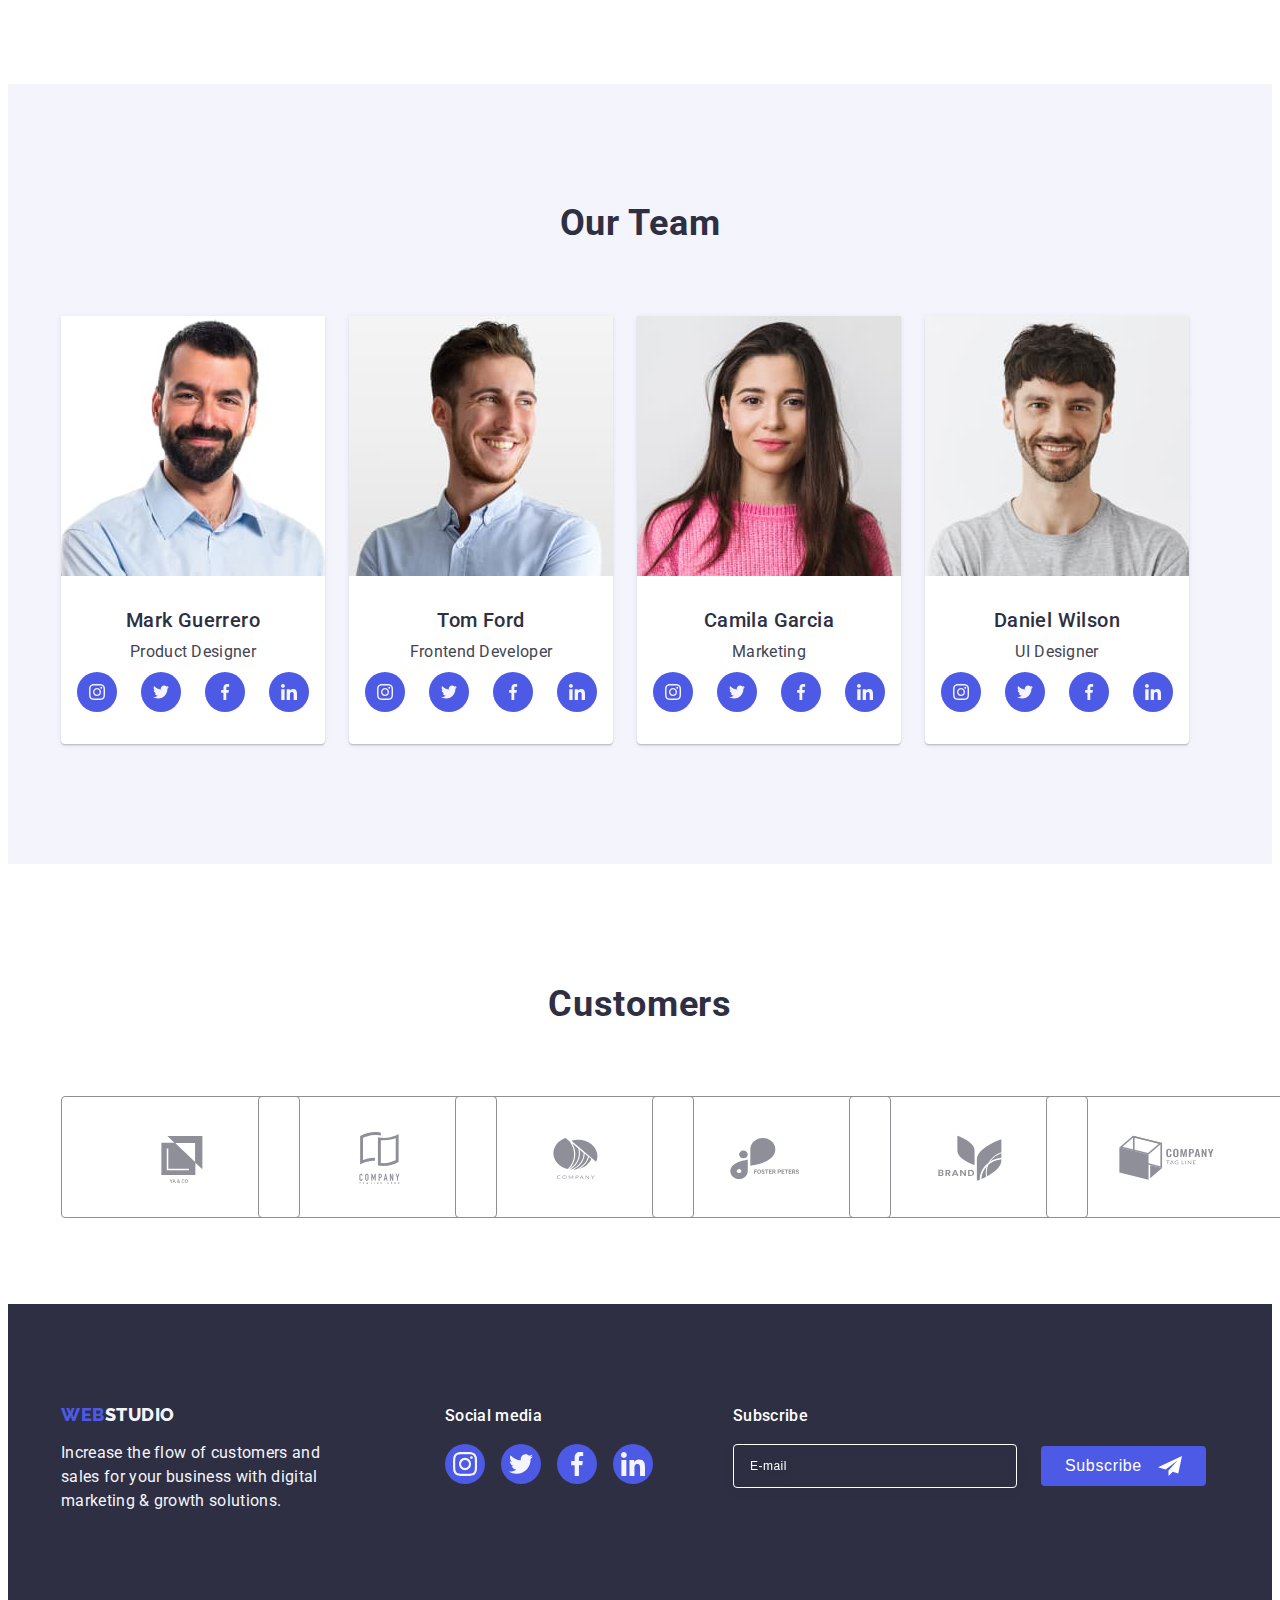
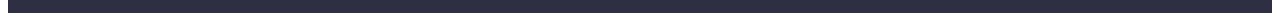
==== commit 1293f840: "hw6-done" ====
--- a/index.html
+++ b/index.html
@@ -132,24 +132,24 @@
                   id="user-comment"
                   rows="5"
                   placeholder="Text input"
-                  class="modal-input-comment modal-input"
+                  class="modal-input-comment"
                 ></textarea>
               </label>
 
-              <div class="modal-field">
-                <span class="custom-checkbox"></span>
-                <label for="privacy" class="label-privacy">
-                  <input
-                    type="checkbox"
-                    name="privacy"
-                    id="privacy"
-                    class="input-check visually-hidden"
-                    value="true"
-                  />
-                  &nbsp; I accept the terms and conditions of the &nbsp;
-                  <a href="" class="link-privacy">Privacy Policy</a>
-                </label>
-              </div>
+              <label class="modal-form-field policy">
+                <input
+                  type="checkbox"
+                  name="user_policy"
+                  class="modal-form-check"
+                />
+                <span>
+                  <svg class="modal-form-check-icon">
+                    <use href="./images/icons.svg.svg#icon-Vector"></use>
+                  </svg>
+                </span>
+                I accept the terms and conditions of the&nbsp;
+                <a href="#">Privacy Policy</a>
+              </label>
 
               <button type="submit" class="send-button">Send</button>
             </form>
@@ -525,8 +525,8 @@
         <div class="subscribe-container">
           <p class="subscribe-title">Subscribe</p>
           <form action="#" class="subscribe-form">
-            <label for="email"></label>
             <input
+              aria-label="email"
               id="email"
               type="email"
               name="email"
--- a/css/styles.css
+++ b/css/styles.css
@@ -470,12 +470,12 @@
   display: flex;
   justify-content: left;
   align-items: baseline;
-  gap: 120px;
 }
 
 .footer-logo {
   display: flex;
   flex-direction: column;
+  margin-right: 120px;
 }
 
 .footer {
@@ -549,6 +549,10 @@
   background: #31d0aa;
 }
 
+.soc-net-footer {
+  margin-right: 80px;
+}
+
 .footer-item {
   width: 40px;
   height: 40px;
@@ -563,13 +567,6 @@
   align-items: center;
 }
 
-.subscribe-container {
-  display: flex;
-  flex-direction: column;
-  align-items: center;
-  margin-left: -40px;
-}
-
 .subscribe-title {
   font-style: normal;
   font-weight: 500;
@@ -578,7 +575,6 @@
   letter-spacing: 0.02em;
   color: #ffffff;
   margin-bottom: 16px;
-  margin-right: auto;
 }
 
 .subscribe-email {
@@ -591,6 +587,11 @@
   filter: drop-shadow(0px 4px 4px rgba(0, 0, 0, 0.15));
   border-radius: 4px;
   margin-right: 24px;
+  font-style: normal;
+  font-weight: 400;
+  font-size: 12px;
+  line-height: 24px;
+  letter-spacing: 0.04em;
 }
 
 .subscribe-button {
@@ -624,6 +625,11 @@
 
 .subscribe-email::placeholder {
   color: #ffffff;
+  font-style: normal;
+  font-weight: 400;
+  font-size: 12px;
+  line-height: 24px;
+  letter-spacing: 0.04em;
 }
 
 /* portfolio */
@@ -780,7 +786,7 @@
   padding-bottom: 24px;
   padding-left: 24px;
   transform: translate(-50%, -50%) scale(1);
-  transition: translate 250ms cubic-bezier(0.4, 0, 0.2, 1);
+  transition: transform 250ms cubic-bezier(0.4, 0, 0.2, 1);
 }
 
 .modal-close {
@@ -831,7 +837,6 @@
 
 .input-wrap {
   position: relative;
-  display: flex;
 }
 
 .modal-input {
@@ -845,6 +850,7 @@
 }
 
 .modal-input-comment {
+  display: block;
   width: 100%;
   height: 120px;
   border: 1px solid rgba(46, 47, 66, 0.4);
@@ -871,8 +877,6 @@
 
 .modal-span {
   display: flex;
-  margin-bottom: 4px;
-  margin-top: 8px;
 }
 
 .modal-label {
@@ -881,46 +885,64 @@
   line-height: 14px;
   letter-spacing: 0.04em;
   color: #8e8f99;
+  margin-bottom: 4px;
+}
+
+.modal-label:not(:first-child) {
+  margin-top: 8px;
 }
 
 .modal-icon {
   position: absolute;
   top: 8px;
   left: 16px;
-}
-
-.modal-field {
+  fill: #2e2f42;
+}
+
+.modal-form-field.policy {
   margin-top: 16px;
-}
-
-.modal-field input[type="checkbox"] {
-  display: none;
-}
-
-.label-privacy {
-  display: inline-block;
-  position: relative;
+  margin-bottom: 24px;
+  font-weight: 400;
   font-size: 12px;
-  line-height: 1.17;
+  line-height: 1.33;
   letter-spacing: 0.04em;
-  color: #8e8f99;
-  display: flex;
-  cursor: pointer;
-}
-
-.link-privacy {
-  color: #4d5ae5;
-}
-
-.label-privacy span {
+  color: #757575;
+}
+.modal-form-check {
   position: absolute;
-  left: 20px;
-  top: 55px;
+  width: 1px;
+  height: 1px;
+  margin: -1px;
+  border: 0;
+  padding: 0;
+  white-space: nowrap;
+  clip-path: inset(100%);
+  clip: rect(0 0 0 0);
+  overflow: hidden;
+}
+.modal-form-check + span {
+  display: inline-flex;
+  justify-content: center;
+  align-items: center;
   width: 16px;
   height: 16px;
-  background: #404bbf;
-  border: 1px solid rgba(46, 47, 66, 0.4);
+  margin-right: 8px;
+  border: 1.25px solid #2e2f42;
   border-radius: 2px;
+  cursor: pointer;
+  fill: transparent;
+  transition: background-color 250ms cubic-bezier(0.4, 0, 0.2, 1),
+    fill 250ms cubic-bezier(0.4, 0, 0.2, 1);
+}
+.modal-form-check-icon {
+  display: inline-block;
+  width: 10px;
+  height: 8px;
+}
+.modal-form-check:checked + span {
+  border: none;
+  background-color: #404bbf;
+  fill: #f4f4fd;
 }
 
 .send-button {
@@ -933,4 +955,10 @@
   margin-left: auto;
   margin-right: auto;
   color: #ffffff;
-}
+  transition: background-color 250ms cubic-bezier(0.4, 0, 0.2, 1);
+}
+
+.send-button:hover,
+.send-button:focus {
+  background-color: #404bbf;
+}
